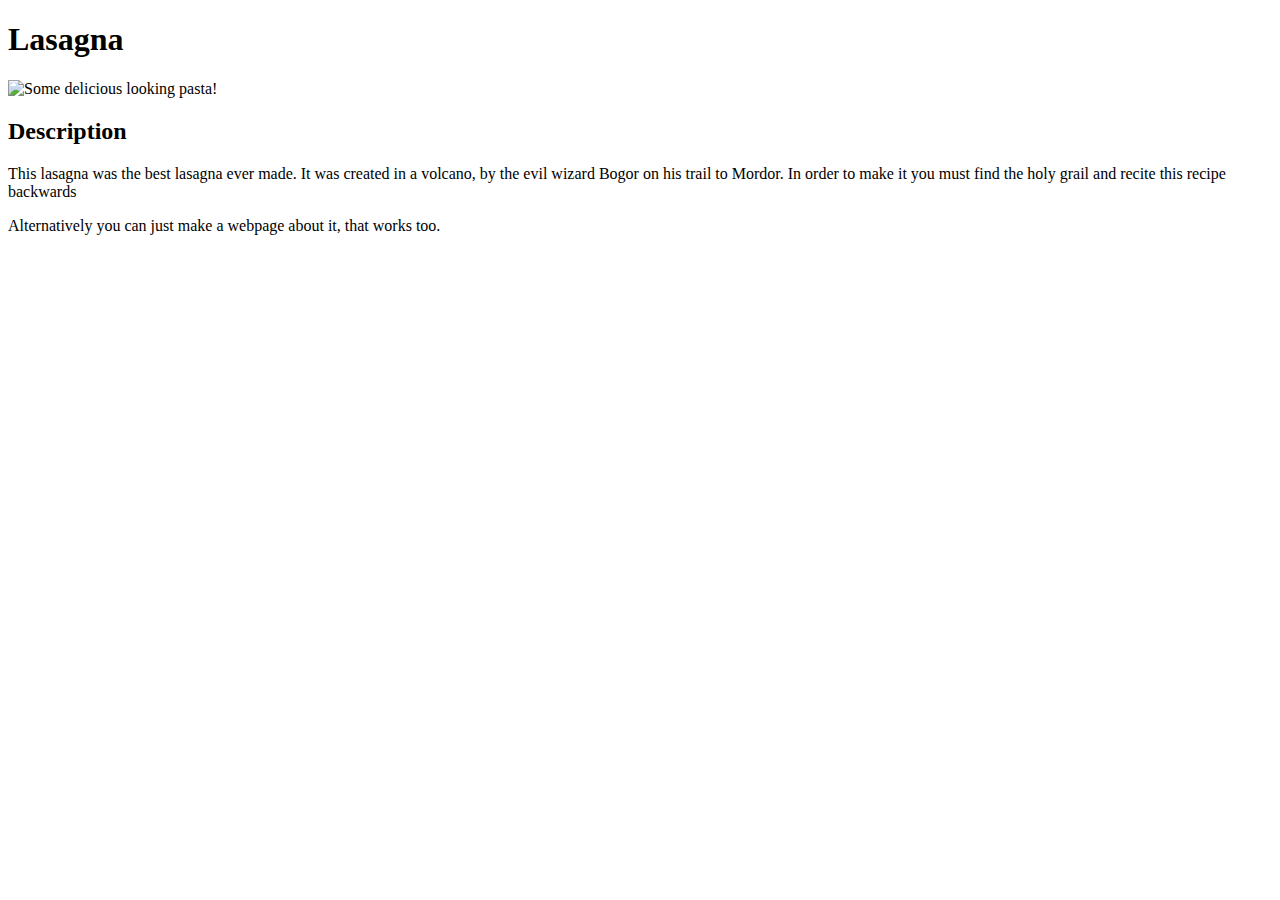
==== recipes/lasagna.html @ 2839804e "add description text and code" ====
<!DOCTYPE html>

<html lang="en">
    <head>
        <meta charset="utf-8">
        <title>Lasagna</title>
    </head> 
    
    <body>
        <h1>Lasagna</h1>
            <img src="./img/lasagna.jpg" alt="Some delicious looking pasta!">
        <h2>Description</h2>
            <p>This lasagna was the best lasagna ever made. It was created in a volcano, by the evil wizard Bogor on his trail to Mordor. In order to make it you must find the holy grail and recite this recipe backwards</p>

            <p>Alternatively you can just make a webpage about it, that works too.</p>
    </body>
</html>
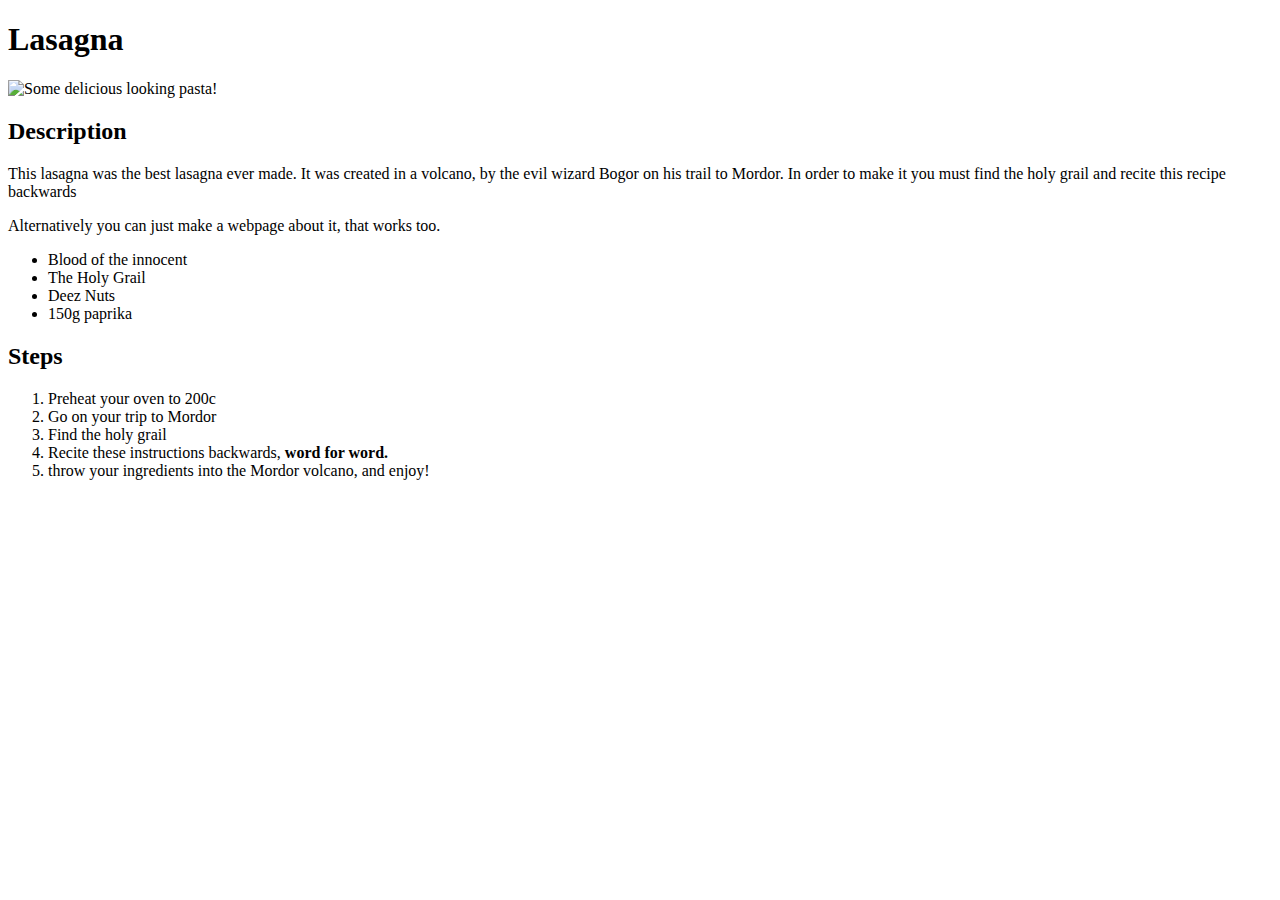
==== commit f636fe73: "create list for lasagna" ====
--- a/recipes/lasagna.html
+++ b/recipes/lasagna.html
@@ -13,5 +13,20 @@
             <p>This lasagna was the best lasagna ever made. It was created in a volcano, by the evil wizard Bogor on his trail to Mordor. In order to make it you must find the holy grail and recite this recipe backwards</p>
 
             <p>Alternatively you can just make a webpage about it, that works too.</p>
+
+        <ul>
+            <li>Blood of the innocent</li>
+            <li>The Holy Grail</li>
+            <li>Deez Nuts</li>
+            <li>150g paprika</li>
+        </ul>
+        <h2>Steps</h2>
+            <ol>
+                <li>Preheat your oven to 200c</li>
+                <li>Go on your trip to Mordor</li>
+                <li>Find the holy grail</li>
+                <li>Recite these instructions backwards, <strong>word for word.</strong></li>
+                <li>throw your ingredients into the Mordor volcano, and enjoy!</li>
+            </ol>
     </body>
 </html>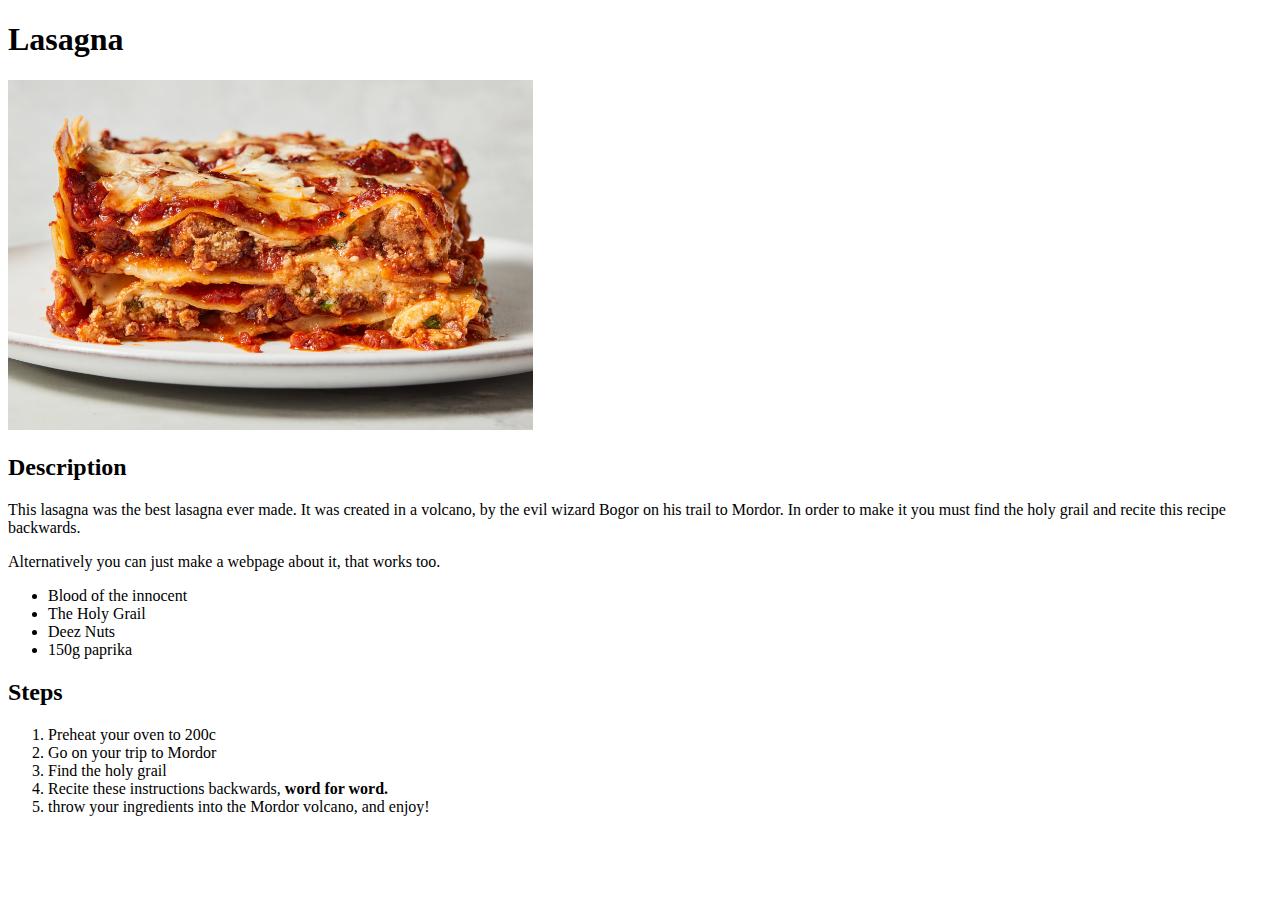
==== commit 4f97b307: "fix grammar in lasagna" ====
--- a/recipes/lasagna.html
+++ b/recipes/lasagna.html
@@ -8,9 +8,9 @@
     
     <body>
         <h1>Lasagna</h1>
-            <img src="./img/lasagna.jpg" alt="Some delicious looking pasta!">
+            <img src="../img/lasagna.jpg" alt="Some delicious looking pasta!" height="350">
         <h2>Description</h2>
-            <p>This lasagna was the best lasagna ever made. It was created in a volcano, by the evil wizard Bogor on his trail to Mordor. In order to make it you must find the holy grail and recite this recipe backwards</p>
+            <p>This lasagna was the best lasagna ever made. It was created in a volcano, by the evil wizard Bogor on his trail to Mordor. In order to make it you must find the holy grail and recite this recipe backwards.</p>
 
             <p>Alternatively you can just make a webpage about it, that works too.</p>
 
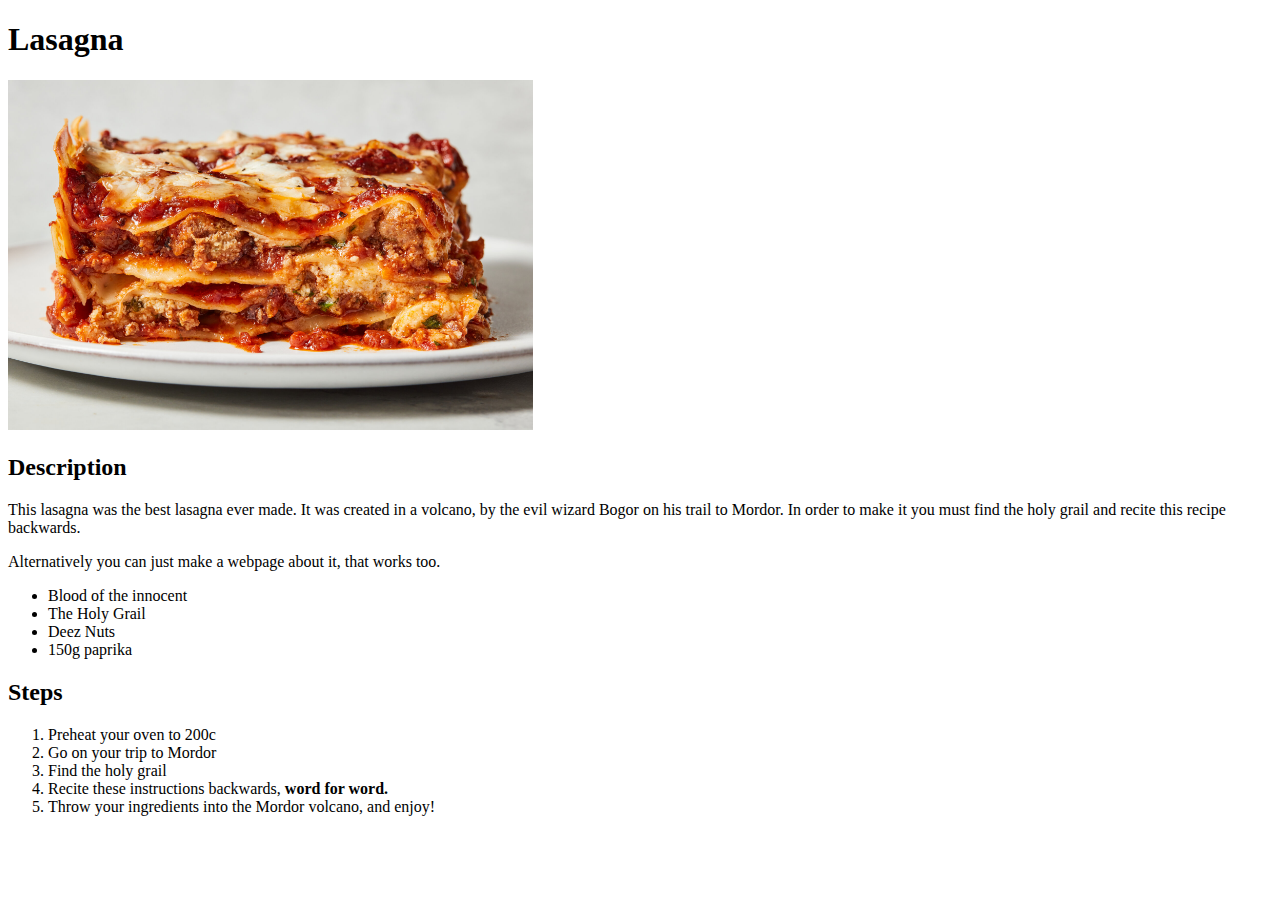
==== commit 409aaaf8: "add recipe to list in index, fix grammar in lasagna" ====
--- a/recipes/lasagna.html
+++ b/recipes/lasagna.html
@@ -26,7 +26,7 @@
                 <li>Go on your trip to Mordor</li>
                 <li>Find the holy grail</li>
                 <li>Recite these instructions backwards, <strong>word for word.</strong></li>
-                <li>throw your ingredients into the Mordor volcano, and enjoy!</li>
+                <li>Throw your ingredients into the Mordor volcano, and enjoy!</li>
             </ol>
     </body>
 </html>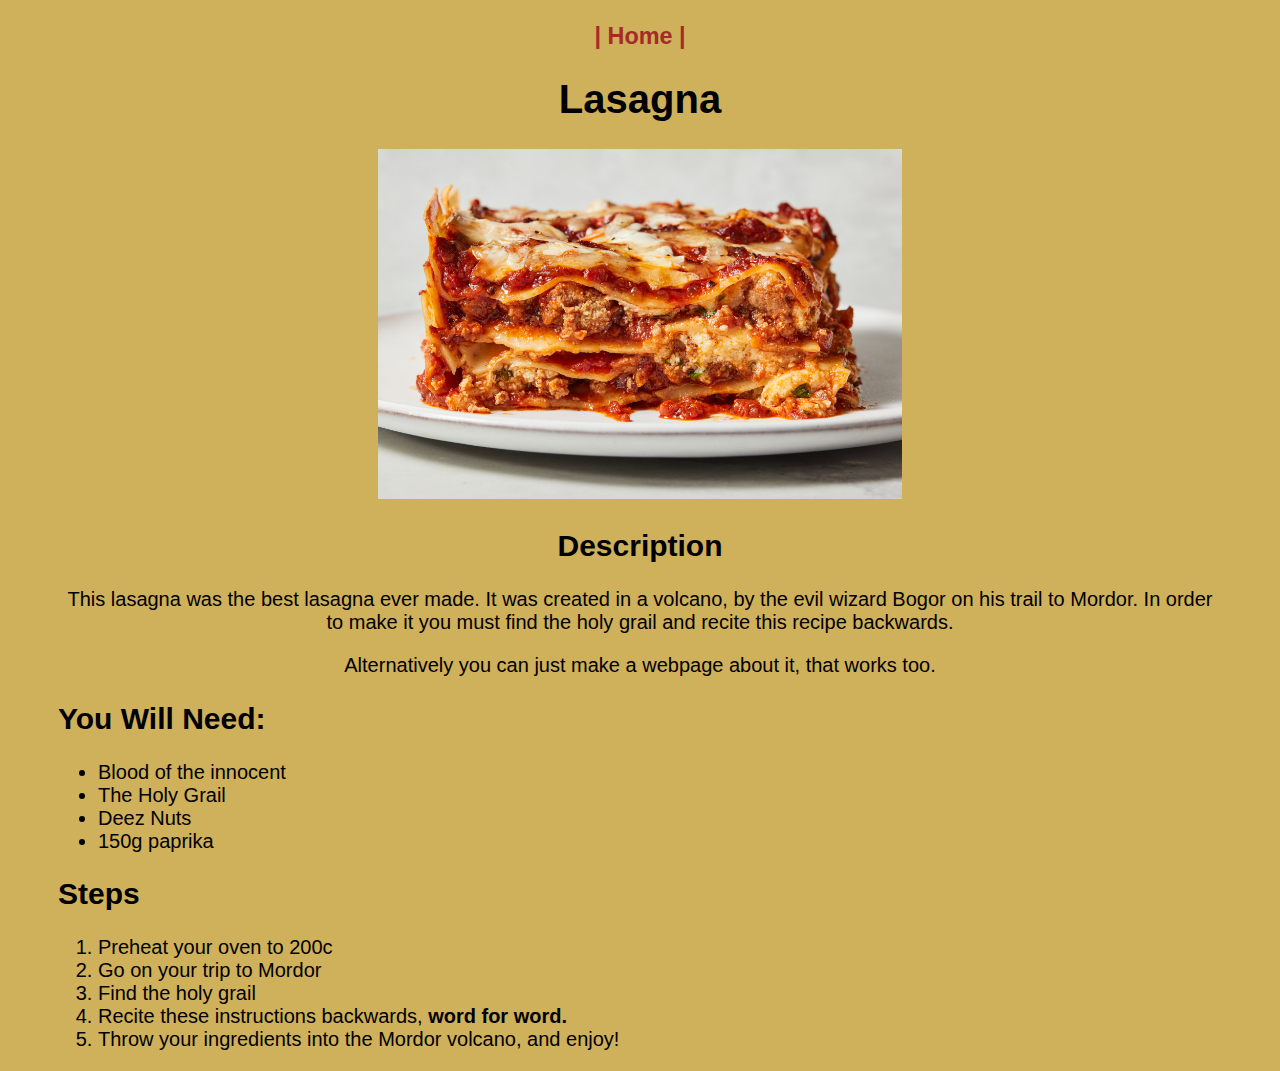
==== commit 393de394: "add css functionality, add recursive links" ====
--- a/recipes/lasagna.html
+++ b/recipes/lasagna.html
@@ -2,18 +2,21 @@
 
 <html lang="en">
     <head>
+        <link rel="stylesheet" href="../css/style.css">
         <meta charset="utf-8">
         <title>Lasagna</title>
     </head> 
     
     <body>
+        <h3><a href="../index.html">| Home |</a></h3>
         <h1>Lasagna</h1>
             <img src="../img/lasagna.jpg" alt="Some delicious looking pasta!" height="350">
         <h2>Description</h2>
             <p>This lasagna was the best lasagna ever made. It was created in a volcano, by the evil wizard Bogor on his trail to Mordor. In order to make it you must find the holy grail and recite this recipe backwards.</p>
 
             <p>Alternatively you can just make a webpage about it, that works too.</p>
-
+        <div class="div">
+            <h2>You Will Need:</h2>
         <ul>
             <li>Blood of the innocent</li>
             <li>The Holy Grail</li>
@@ -28,5 +31,6 @@
                 <li>Recite these instructions backwards, <strong>word for word.</strong></li>
                 <li>Throw your ingredients into the Mordor volcano, and enjoy!</li>
             </ol>
+        </div>
     </body>
 </html>--- a/css/style.css
+++ b/css/style.css
@@ -0,0 +1,26 @@
+html{
+    background-color:#cfb05b;
+    font-family:'Segoe UI', Tahoma, Geneva, Verdana, sans-serif;
+    font-size:20px;
+    text-align:center;
+    margin-left:50px;
+    margin-right:50px;
+}
+
+.div{
+    text-align:left;
+}
+
+a{
+    text-decoration:none;
+    color:brown;
+    transition:200ms;
+    
+}
+
+a:hover{
+    color:beige;
+    transition:200ms;
+    font-size:40px;
+}
+
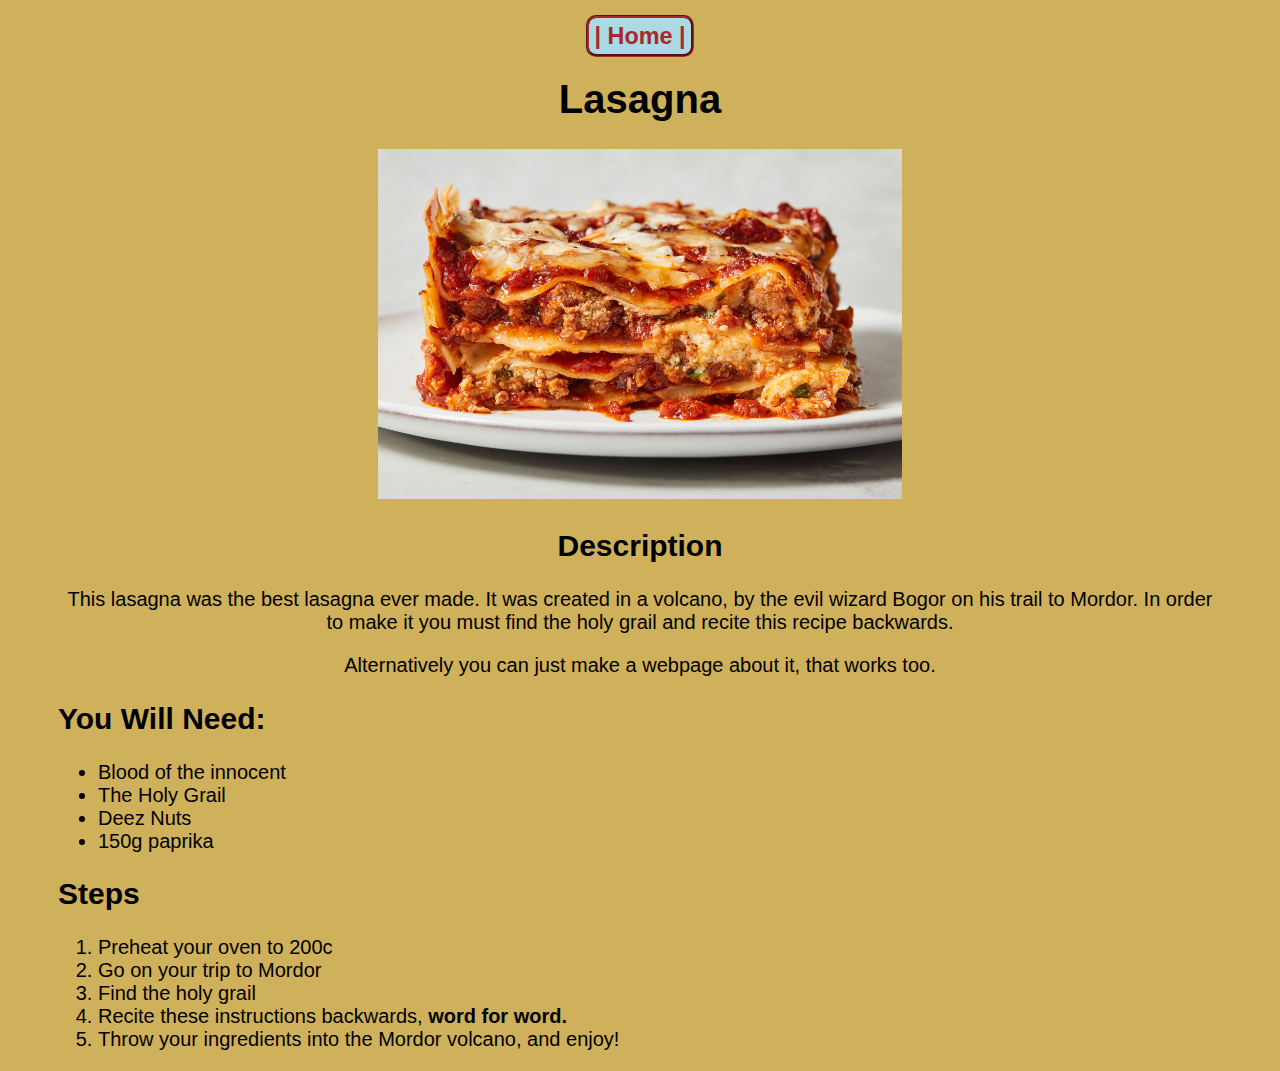
==== commit 5dd87502: "lots of changes" ====
--- a/recipes/lasagna.html
+++ b/recipes/lasagna.html
@@ -8,7 +8,7 @@
     </head> 
     
     <body>
-        <h3><a href="../index.html">| Home |</a></h3>
+        <h3><a class="button" href="../index.html">| Home |</a></h3>
         <h1>Lasagna</h1>
             <img src="../img/lasagna.jpg" alt="Some delicious looking pasta!" height="350">
         <h2>Description</h2>
--- a/css/style.css
+++ b/css/style.css
@@ -5,6 +5,15 @@
     text-align:center;
     margin-left:50px;
     margin-right:50px;
+}
+
+.button{
+    box-sizing: border-box;
+    background-color: lightblue;
+    padding: 5px;
+    border-style: groove;
+    border-radius: 10px;
+    border-color: brown;
 }
 
 .div{
